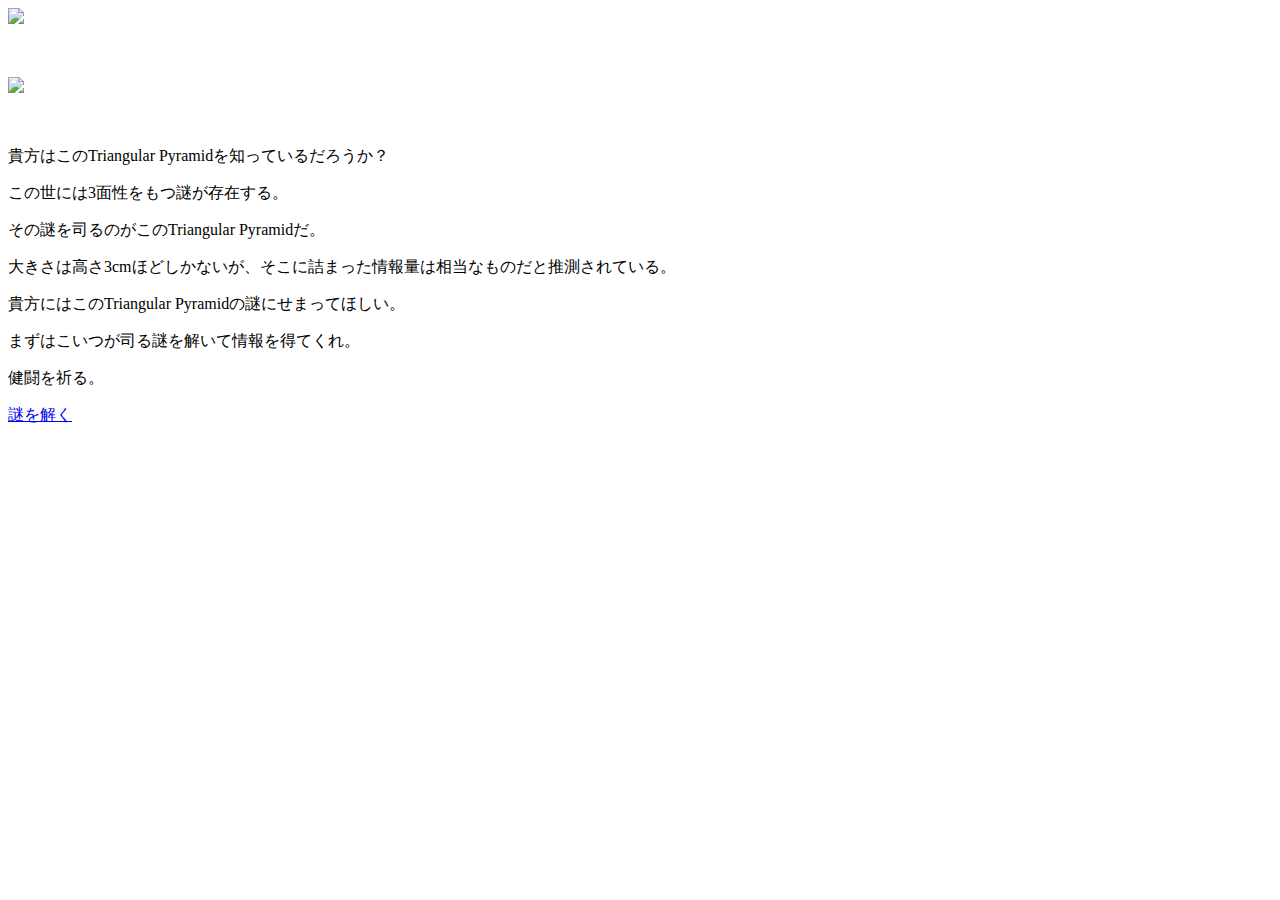
==== index.html @ fc33b1e9 "Create index.html" ====
<!DOCTYPE html5>
<html lang=“ja”>

  <head>
    <meta charset="utf-8">
	<meta name="viewport" content="width=device-width">
    <title>Triangular Pyramid</title>
	<style>...</style>
	 <link rel="stylesheet" href="pyramid.css"　type="text/css" media="all">
	 <link rel="shortcut icon" href="image/nazobu.jpg" >
	 
	<!-- jQuery本体の読み込み -->
<script src="http://ajax.googleapis.com/ajax/libs/jquery/1.8.3/jquery.min.js"></script>

<!-- ＃リンクのスムーズスクロール -->
<script>
$(function(){
   // #で始まるリンクをクリックしたら実行されます
   $('a[href^=#]').click(function() {
      // スクロールの速度
      var speed = 400; // ミリ秒で記述
      var href= $(this).attr("href");
      var target = $(href == "#" || href == "" ? 'html' : href);
      var position = target.offset().top;
      $('body,html').animate({scrollTop:position}, speed, 'swing');
      return false;
   });
});
</script>

</head>

<body>
<p class="title"><img src="image/title.jpeg" class="title"></p>
<div class="main">
<p>　</p>
<p class="image"><img src="image/pyramid.gif" class="pyramid"></p>
<p>　</p>
<p class="bun">貴方はこのTriangular Pyramidを知っているだろうか？</p>
<p class="bun">この世には3面性をもつ謎が存在する。</p>
<p class="bun">その謎を司るのがこのTriangular Pyramidだ。</p>
<p class="bun">大きさは高さ3cmほどしかないが、そこに詰まった情報量は相当なものだと推測されている。</p>
<p class="bun">貴方にはこのTriangular Pyramidの謎にせまってほしい。</p>
<p class="bun">まずはこいつが司る謎を解いて情報を得てくれ。</p>
<p class="bun">健闘を祈る。</p>
<p class="bun"><a href="nazoa.html" class="nazo"><span class="button">謎を解く</span></a></p>
<p>　</p>
</div>

</body>
</html>
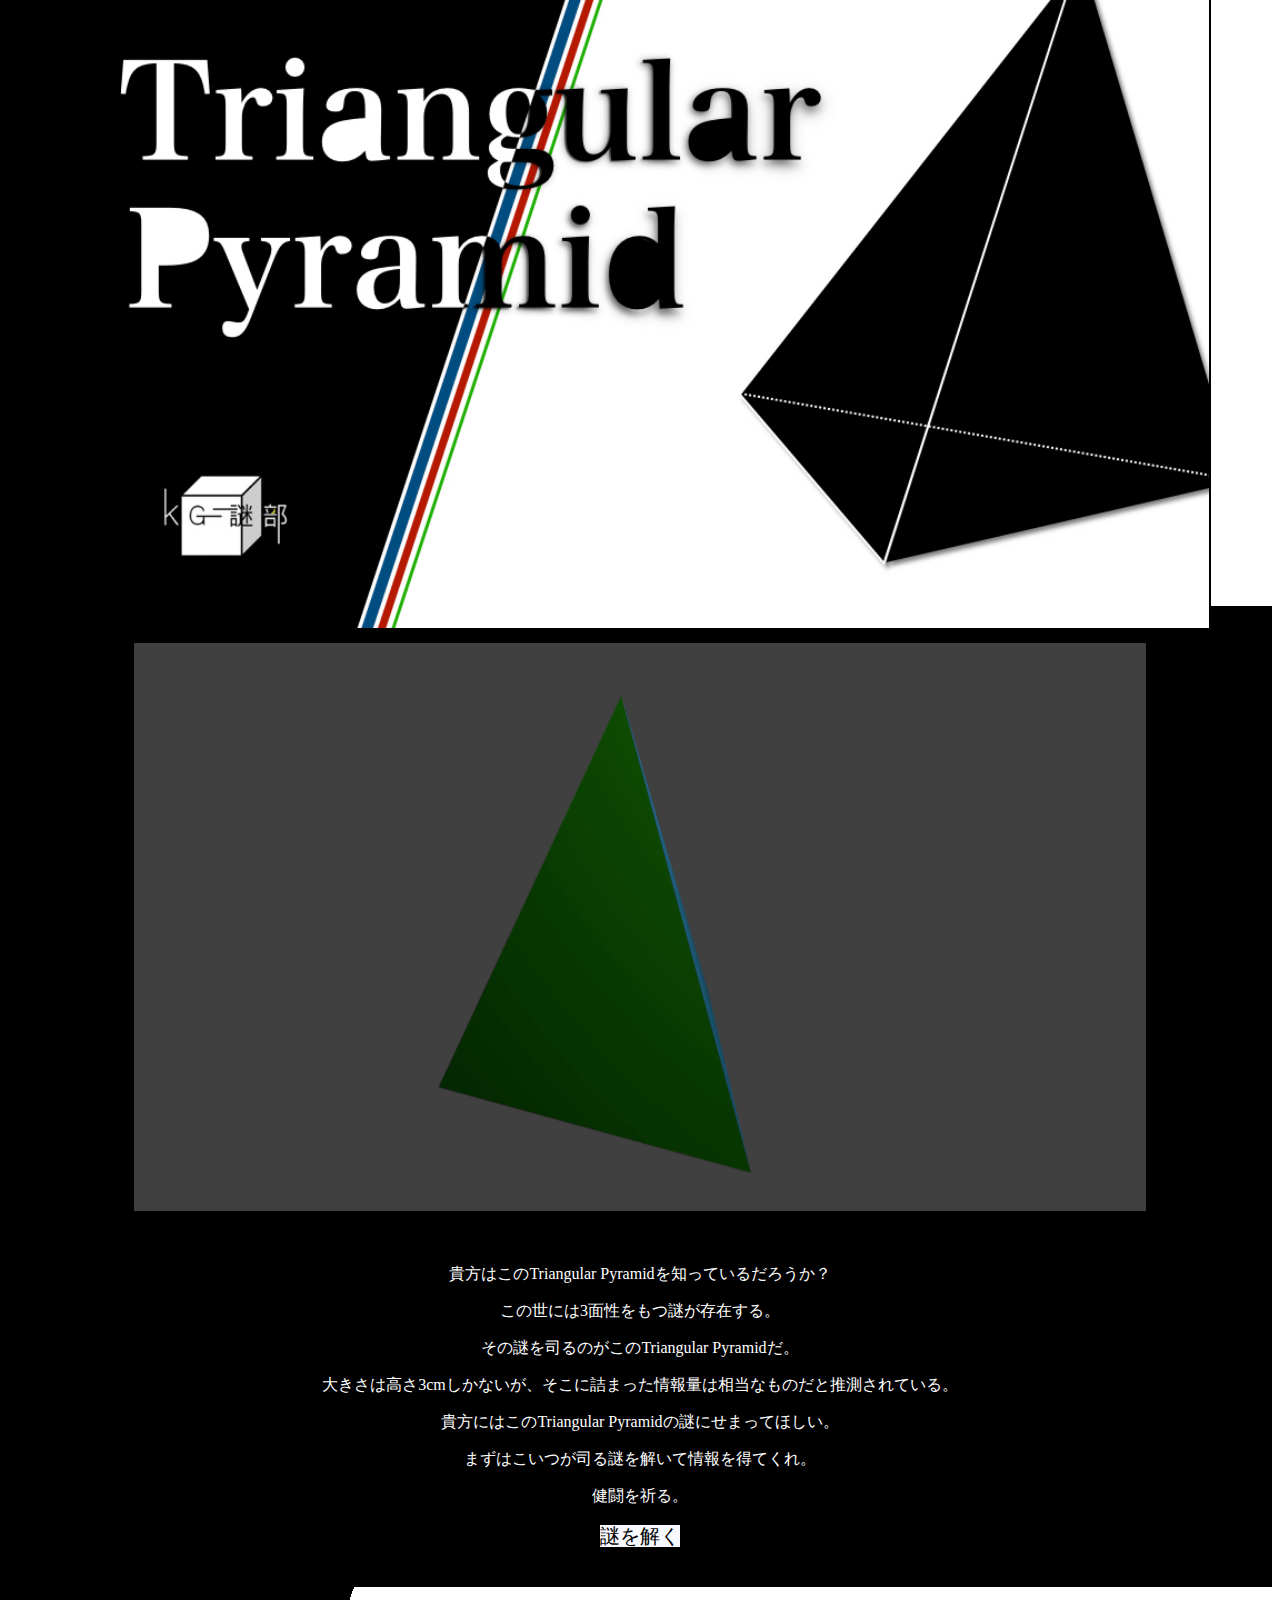
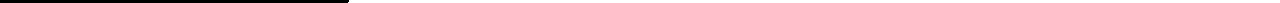
==== commit 4e17f2bb: "Update index.html" ====
--- a/index.html
+++ b/index.html
@@ -39,7 +39,7 @@
 <p class="bun">貴方はこのTriangular Pyramidを知っているだろうか？</p>
 <p class="bun">この世には3面性をもつ謎が存在する。</p>
 <p class="bun">その謎を司るのがこのTriangular Pyramidだ。</p>
-<p class="bun">大きさは高さ3cmほどしかないが、そこに詰まった情報量は相当なものだと推測されている。</p>
+<p class="bun">大きさは高さ3cmしかないが、そこに詰まった情報量は相当なものだと推測されている。</p>
 <p class="bun">貴方にはこのTriangular Pyramidの謎にせまってほしい。</p>
 <p class="bun">まずはこいつが司る謎を解いて情報を得てくれ。</p>
 <p class="bun">健闘を祈る。</p>
--- a/pyramid.css
+++ b/pyramid.css
@@ -0,0 +1,104 @@
+body {
+background-image: linear-gradient(-70deg, #ffffff 50%, #000000 50%);
+color: #ffffff;
+}
+
+div.main {
+background: #000000;
+}
+
+p.image {
+text-align: center;
+}
+
+p.title {
+margin-bottom: -40px;
+margin-top: -20px;
+text-align: center;
+}
+
+img.title {
+width: 90%;
+border: 2px solid #000000;
+}
+
+p.bun {
+text-align: center;
+}
+
+span.button {
+background: #F8F8FF;
+color: #000000;
+font-size: 20px;
+}
+
+span.button:hover {
+background: #00BFFF;
+color: #ffffff;
+font-size: 20px;
+transition: background 0.2s, color 0.2s;
+}
+
+span.buttona {
+background: #F8F8FF;
+color: #000000;
+font-size: 20px;
+}
+
+span.buttona:hover {
+background: #FA8072;
+color: #ffffff;
+font-size: 20px;
+transition: background 0.2s, color 0.2s;
+}
+
+span.buttonb {
+background: #F8F8FF;
+color: #000000;
+font-size: 20px;
+}
+
+span.buttonb:hover {
+background: #ADFF2F;
+color: #ffffff;
+font-size: 20px;
+transition: background 0.2s, color 0.2s;
+}
+
+span.buttonc {
+background: #F8F8FF;
+color: #000000;
+font-size: 20px;
+}
+
+span.buttonc:hover {
+background: #000000;
+color: #ffffff;
+font-size: 20px;
+border: #ffffff solid 2px;
+transition: background 0.2s, color 0.2s, border 0.2s;
+}
+
+img.pyramid {
+width: 80%;
+}
+
+a.nazo {
+text-decoration: none;
+}
+
+span.nazoa {
+color: #00BFFF;
+}
+
+span.nazob {
+color: #FA8072;
+}
+
+span.nazoc {
+color: #ADFF2F;
+}
+
+div.button {
+text-align: center;
+}
